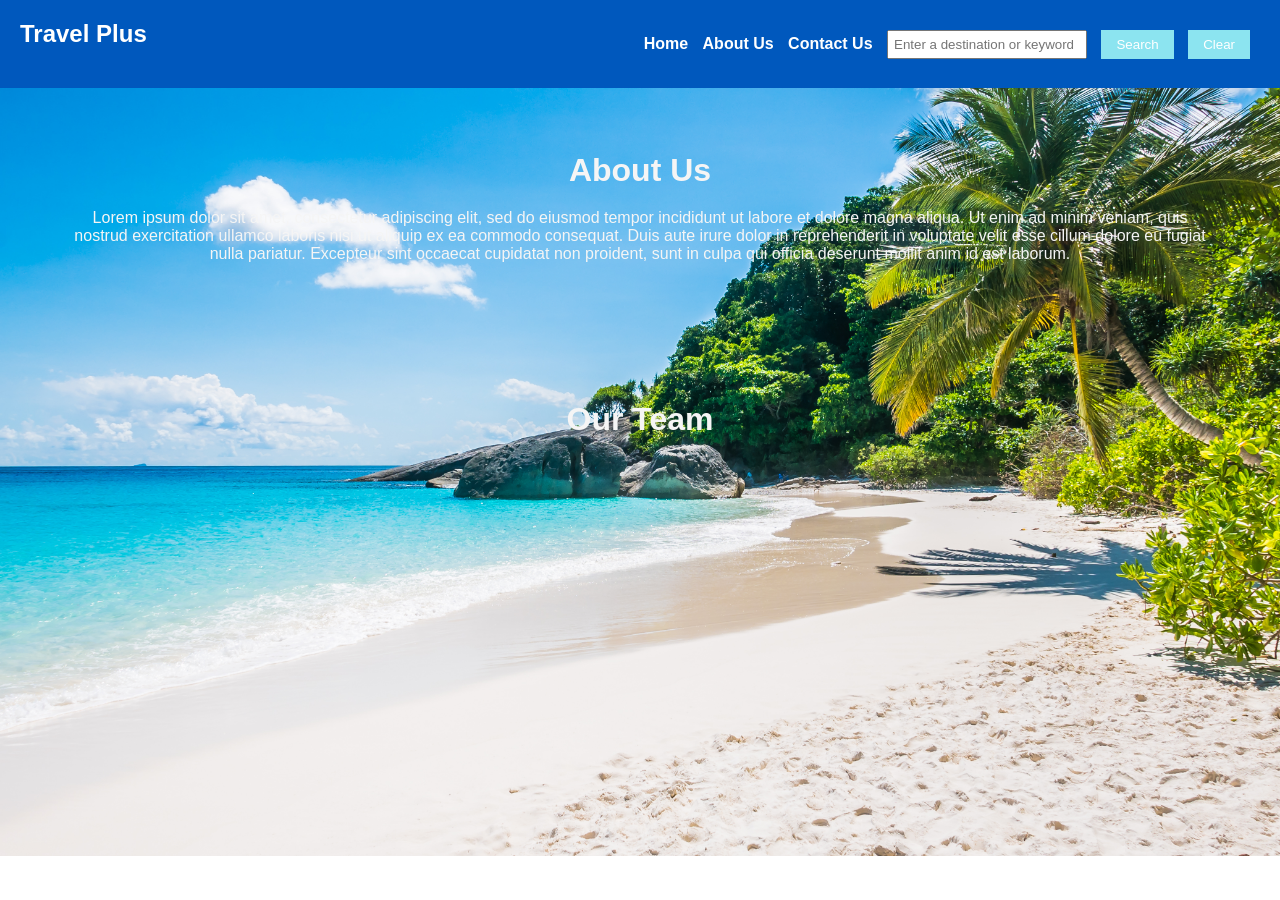
==== travel_aboutus.html @ 2d6d9f30 "travelrecommendation" ====
<!DOCTYPE html>
<html lang="en">
<head>
    <meta charset="UTF-8">
    <meta name="viewport" content="width=device-width, initial-scale=1.0">
    <title>Travel Plus</title>
    <link rel="stylesheet" href="./travel_recommendation.css">
</head>
<body>
    <!-- Visible content goes here -->
    <nav><h1>Travel Plus</h1>
        <ul>
          <li><a href="./index.html" id="home">Home </a></li>
          <li><a href="./travel_aboutus.html" id="about">About Us </a></li>
          <li><a href="./travel_contact.html" id="contact">Contact Us </a></li>
          <li><input type="text" id="destinationInput" placeholder="Enter a destination or keyword">  </li>
          <li><button id='btnSearch'>Search</button>
          <li><button id='btnClear'>Clear</button>
          </li>
        
        </ul>
        </nav>
        <div id= "aboutsection">
            <h1> About Us </h1>
            <p> Lorem ipsum dolor sit amet, consectetur adipiscing elit, sed do eiusmod tempor incididunt ut labore et dolore magna aliqua. Ut enim ad minim veniam, quis nostrud exercitation ullamco laboris nisi ut aliquip ex ea commodo consequat. Duis aute irure dolor in reprehenderit in voluptate velit esse cillum dolore eu fugiat nulla pariatur. Excepteur sint occaecat cupidatat non proident, sunt in culpa qui officia deserunt mollit anim id est laborum.</p>
                    </div>

 <div id= "aboutsection">
                        <h1> Our Team </h1>
                        
                                </div>
            
</html>
---- travel_recommendation.css ----
/* Basic CSS for the navigation bar */

*{
    margin: 0;
    padding: 0;
    box-sizing: border-box;
}
nav {
    background-color: #0058bd;
    color: white;
    padding: 20px;
    display: flex;
    align-items: center;
    justify-content: space-between;
    
  }
  
  nav ul {
    list-style-type: none;
    /* padding: 0; */
  }
  
  nav ul li {
    display: inline;
    margin-right: 10px;
  }
  
  nav a {
    text-decoration: none;
    color: white;
    font-weight: bold;
  }
  
  /* Basic CSS for the form elements */
  body {
    font-family: Arial, sans-serif;
    background-image: url(beach.jpg);
    background-size: cover;
    background-repeat: no-repeat;
    /* margin: 20px; */
  }
  
  h1 {
    margin-bottom: 20px;
  }
  
  div {
    margin-bottom: 10px;
  }
  
  label {
    display: inline-block;
    width: 100px;
  }
  
  input[type="text"],
  input[type="number"],
  select {
    width: 200px;
    padding: 5px;
  }
  
  button {
    padding: 7px 15px;
    background-color: #8ce4f0;
    color: white;
    border: none;
    cursor: pointer;
  }
  
  button:hover {
    background-color: #fc9803;
  }

  div{
    color: whitesmoke;
    text-align: center;
  }

  #homepage{padding-top: 20%;
  padding-right: 35%;
  padding-left: 10%;}

  #aboutsection{
    padding: 5%;
  }
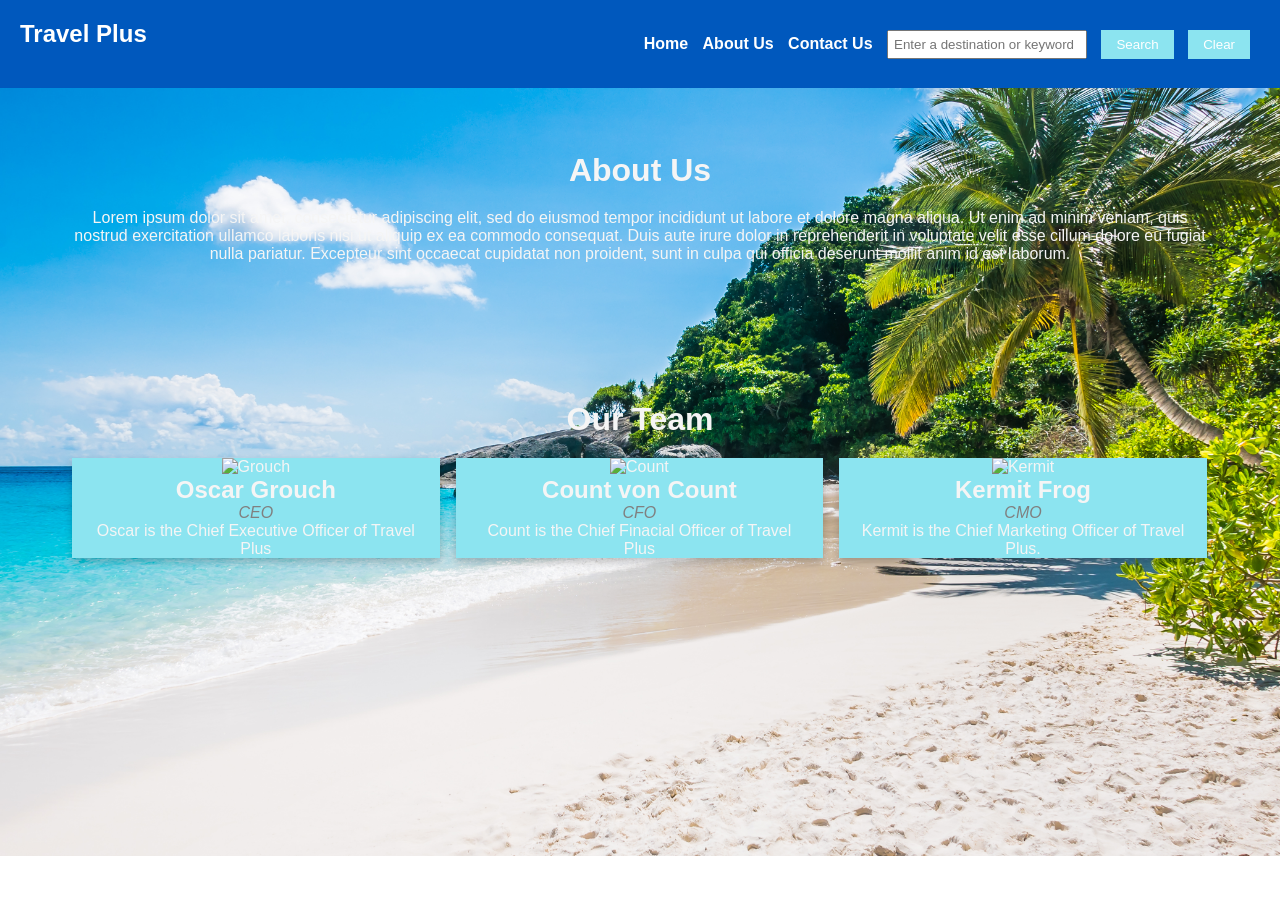
==== commit 3f828b63: "update" ====
--- a/travel_aboutus.html
+++ b/travel_aboutus.html
@@ -25,9 +25,46 @@
             <p> Lorem ipsum dolor sit amet, consectetur adipiscing elit, sed do eiusmod tempor incididunt ut labore et dolore magna aliqua. Ut enim ad minim veniam, quis nostrud exercitation ullamco laboris nisi ut aliquip ex ea commodo consequat. Duis aute irure dolor in reprehenderit in voluptate velit esse cillum dolore eu fugiat nulla pariatur. Excepteur sint occaecat cupidatat non proident, sunt in culpa qui officia deserunt mollit anim id est laborum.</p>
                     </div>
 
- <div id= "aboutsection">
-                        <h1> Our Team </h1>
-                        
-                                </div>
+                    <div id= "aboutsection">
+                    <h1>Our Team</h1>
+<div class="row">
+    <div class="column">
+      <div class="card">
+        <img src="contact.jpg" alt="Grouch" style="width:100%">
+        <div class="container">
+          <h2>Oscar Grouch</h2>
+          <p class="title">CEO</p>
+          <p>Oscar is the Chief Executive Officer of Travel Plus </p>
+        </div>
+      </div>
+    </div>
+  
+    <div class="column">
+      <div class="card">
+        <img src="contact.jpg" alt="Count" style="width:100%">
+        <div class="container">
+          <h2>Count von Count</h2>
+          <p class="title">CFO</p>
+          <p>Count is the Chief Finacial Officer of Travel Plus</p>
+          
+        </div>
+      </div>
+    </div>
+  
+    <div class="column">
+      <div class="card">
+        <img src="contact.jpg" alt="Kermit" style="width:100%">
+        <div class="container">
+          <h2> Kermit Frog</h2>
+          <p class="title">CMO</p>
+          <p>Kermit is the Chief Marketing Officer of Travel Plus.</p>
+        </div>
+      </div>
+    </div>
+  </div>       
+
+
+                        </div>
+                  
             
 </html>
--- a/travel_recommendation.css
+++ b/travel_recommendation.css
@@ -83,4 +83,76 @@
 
   #aboutsection{
     padding: 5%;
-  }+  }
+
+ /* Three columns side by side */
+.column {
+    float: left;
+    width: 33.3%;
+    margin-bottom: 16px;
+    padding: 0 8px;
+  }
+  
+  /* Display the columns below each other instead of side by side on small screens */
+  @media screen and (max-width: 650px) {
+    .column {
+      width: 100%;
+      display: block;
+    }
+  }
+  
+  /* Add some shadows to create a card effect */
+  .card {
+    box-shadow: 0 4px 8px 0 rgba(0, 0, 0, 0.2);
+    background-color: #8ce4f0;
+  }
+  
+  /* Some left and right padding inside the container */
+  .container {
+    padding: 0 16px;
+  }
+  
+  /* Clear floats */
+  .container::after, .row::after {
+    content: "";
+    clear: both;
+    display: table;
+  }
+  
+  .title {
+    color: grey;
+    font-style: italic;
+  }
+  
+  .button {
+    border: none;
+    outline: 0;
+    display: inline-block;
+    padding: 8px;
+    color: white;
+    background-color: blue;
+    text-align: center;
+    cursor: pointer;
+    width: 100%;
+  }
+  
+  .button:hover {
+    background-color: #555;
+  }
+  
+  label {
+    display: inline-block;
+    width: 100px;
+  }
+  
+  input[type="text"],
+  input[type="number"],
+  select {
+    width: 200px;
+    padding: 5px;
+  }
+  
+  form {
+   float: right;
+
+  }
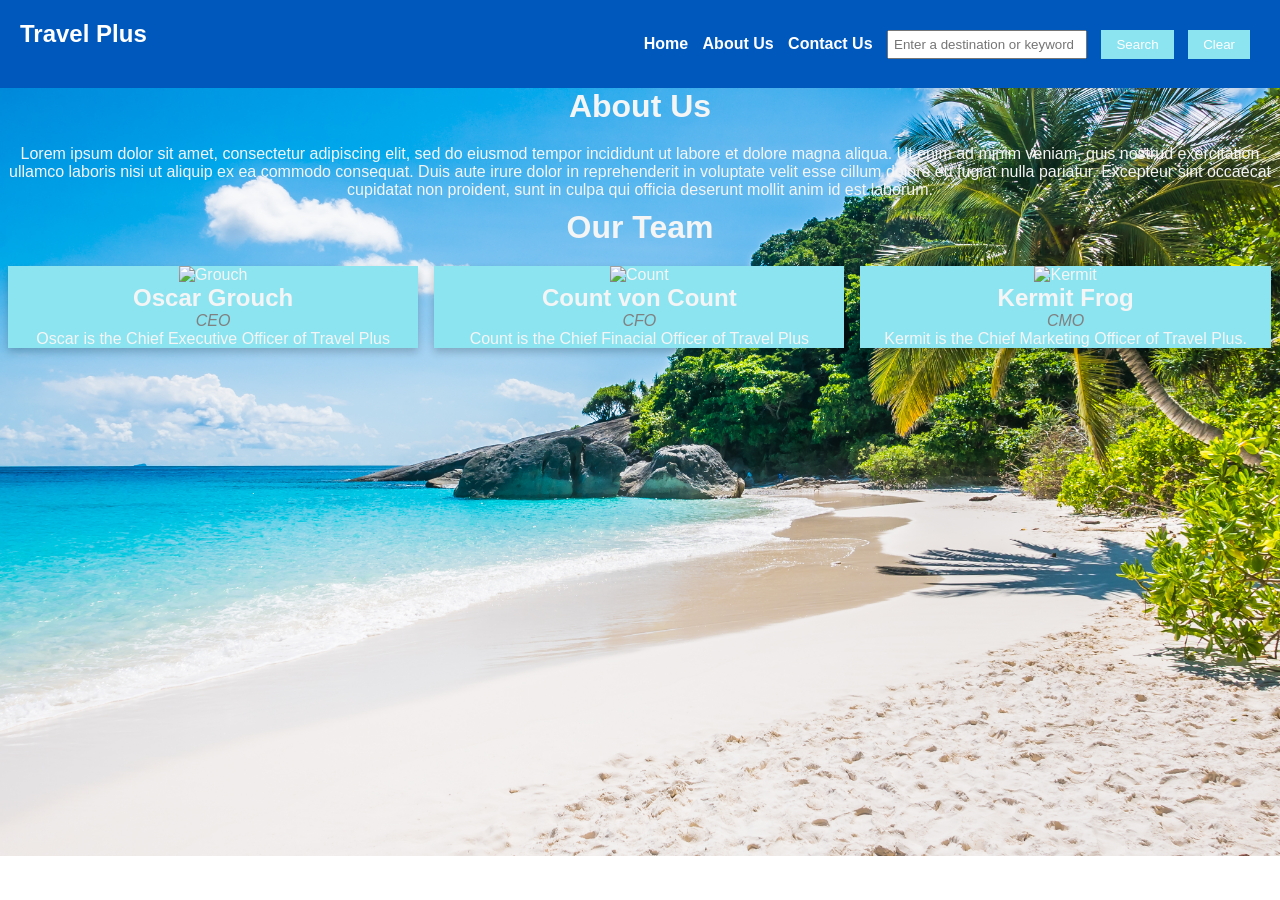
==== commit 79eceb43: "update" ====
--- a/travel_aboutus.html
+++ b/travel_aboutus.html
@@ -20,12 +20,12 @@
         
         </ul>
         </nav>
-        <div id= "aboutsection">
+        <div class= "aboutpage">
             <h1> About Us </h1>
             <p> Lorem ipsum dolor sit amet, consectetur adipiscing elit, sed do eiusmod tempor incididunt ut labore et dolore magna aliqua. Ut enim ad minim veniam, quis nostrud exercitation ullamco laboris nisi ut aliquip ex ea commodo consequat. Duis aute irure dolor in reprehenderit in voluptate velit esse cillum dolore eu fugiat nulla pariatur. Excepteur sint occaecat cupidatat non proident, sunt in culpa qui officia deserunt mollit anim id est laborum.</p>
                     </div>
 
-                    <div id= "aboutsection">
+                    <div class= "aboutpage">
                     <h1>Our Team</h1>
 <div class="row">
     <div class="column">
--- a/travel_recommendation.css
+++ b/travel_recommendation.css
@@ -72,7 +72,7 @@
     background-color: #fc9803;
   }
 
-  div{
+  .aboutpage{
     color: whitesmoke;
     text-align: center;
   }
@@ -123,36 +123,15 @@
     color: grey;
     font-style: italic;
   }
-  
-  .button {
-    border: none;
-    outline: 0;
-    display: inline-block;
-    padding: 8px;
-    color: white;
-    background-color: blue;
+
+
+  form {
+    float: right;
+    padding-right: 10%;
+   }
+
+   .cform{
+    color: whitesmoke;
     text-align: center;
-    cursor: pointer;
-    width: 100%;
-  }
-  
-  .button:hover {
-    background-color: #555;
-  }
-  
-  label {
-    display: inline-block;
-    width: 100px;
-  }
-  
-  input[type="text"],
-  input[type="number"],
-  select {
-    width: 200px;
-    padding: 5px;
-  }
-  
-  form {
-   float: right;
 
-  }
+   }
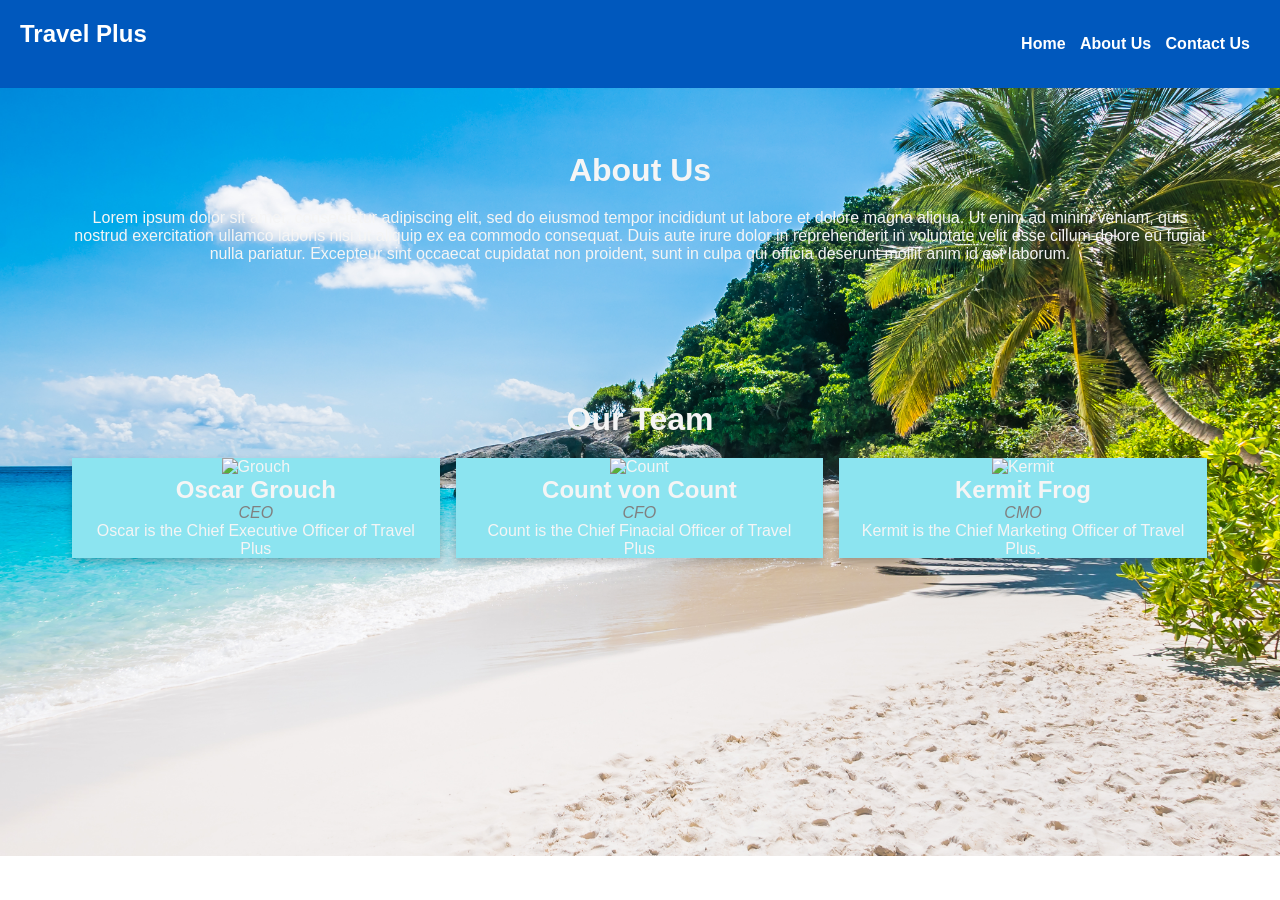
==== commit c62e4f31: "update" ====
--- a/travel_aboutus.html
+++ b/travel_aboutus.html
@@ -13,10 +13,8 @@
           <li><a href="./index.html" id="home">Home </a></li>
           <li><a href="./travel_aboutus.html" id="about">About Us </a></li>
           <li><a href="./travel_contact.html" id="contact">Contact Us </a></li>
-          <li><input type="text" id="destinationInput" placeholder="Enter a destination or keyword">  </li>
-          <li><button id='btnSearch'>Search</button>
-          <li><button id='btnClear'>Clear</button>
-          </li>
+        
+        
         
         </ul>
         </nav>
--- a/travel_recommendation.css
+++ b/travel_recommendation.css
@@ -74,16 +74,26 @@
 
   .aboutpage{
     color: whitesmoke;
-    text-align: center;
+    text-align: center; 
+    padding: 5%;
   }
 
-  #homepage{padding-top: 20%;
-  padding-right: 35%;
+  .homepage{
+  color: orangered;
+  padding-top: 20%;
+  padding-right: 10%;
   padding-left: 10%;}
 
-  #aboutsection{
-    padding: 5%;
-  }
+  .contactpage{
+    color: orangered;
+   font-size:x-large;
+   text-align: center;
+   padding-top: 20%;
+   padding-left: 0%;
+   width: 50%;
+ }
+  
+
 
  /* Three columns side by side */
 .column {
@@ -124,14 +134,17 @@
     font-style: italic;
   }
 
-
-  form {
+  #contactForm {
     float: right;
-    padding-right: 10%;
+    padding-right: 15%;
+    padding-bottom: 30%;
+    text-align: left;
+    color: whitesmoke;
+    width: 40%;
    }
 
-   .cform{
-    color: whitesmoke;
-    text-align: center;
-
-   }+   
+   textarea{
+    resize: none;
+   }
+  
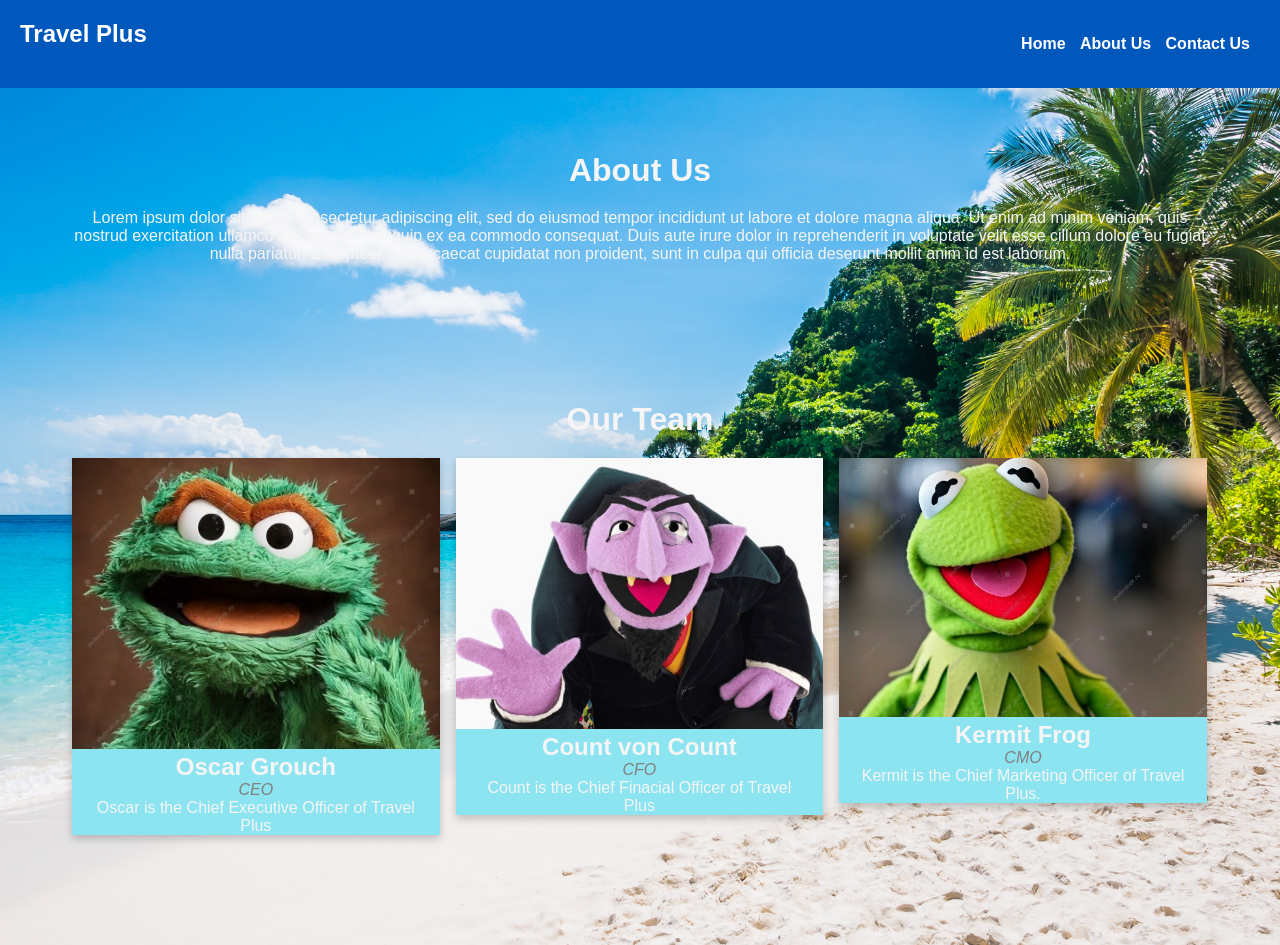
==== commit 55ca23fc: "update" ====
--- a/travel_aboutus.html
+++ b/travel_aboutus.html
@@ -28,7 +28,7 @@
 <div class="row">
     <div class="column">
       <div class="card">
-        <img src="contact.jpg" alt="Grouch" style="width:100%">
+        <img src="grouch.jpg" alt="Grouch" style="width:100%">
         <div class="container">
           <h2>Oscar Grouch</h2>
           <p class="title">CEO</p>
@@ -39,7 +39,7 @@
   
     <div class="column">
       <div class="card">
-        <img src="contact.jpg" alt="Count" style="width:100%">
+        <img src="CVC.jpg" alt="Count" style="width:100%">
         <div class="container">
           <h2>Count von Count</h2>
           <p class="title">CFO</p>
@@ -51,7 +51,7 @@
   
     <div class="column">
       <div class="card">
-        <img src="contact.jpg" alt="Kermit" style="width:100%">
+        <img src="kermit.jpg" alt="Kermit" style="width:100%">
         <div class="container">
           <h2> Kermit Frog</h2>
           <p class="title">CMO</p>
--- a/travel_recommendation.css
+++ b/travel_recommendation.css
@@ -12,7 +12,6 @@
     display: flex;
     align-items: center;
     justify-content: space-between;
-    
   }
   
   nav ul {
@@ -134,6 +133,30 @@
     font-style: italic;
   }
 
+
+  #contactForm {
+    max-width: 400px;
+    margin: 0 auto;
+  }
+  #contactForm input,
+  #contactForm textarea {
+    width: 100%;
+    margin-bottom: 15px;
+    padding: 8px;
+  }
+  #contactForm button {
+    padding: 10px 20px;
+    background-color: #007bff;
+    color: white;
+    border: none;
+    cursor: pointer;
+  }
+  #contactForm button:hover {
+    background-color: #0056b3;
+  }
+
+
+
   #contactForm {
     float: right;
     padding-right: 15%;
